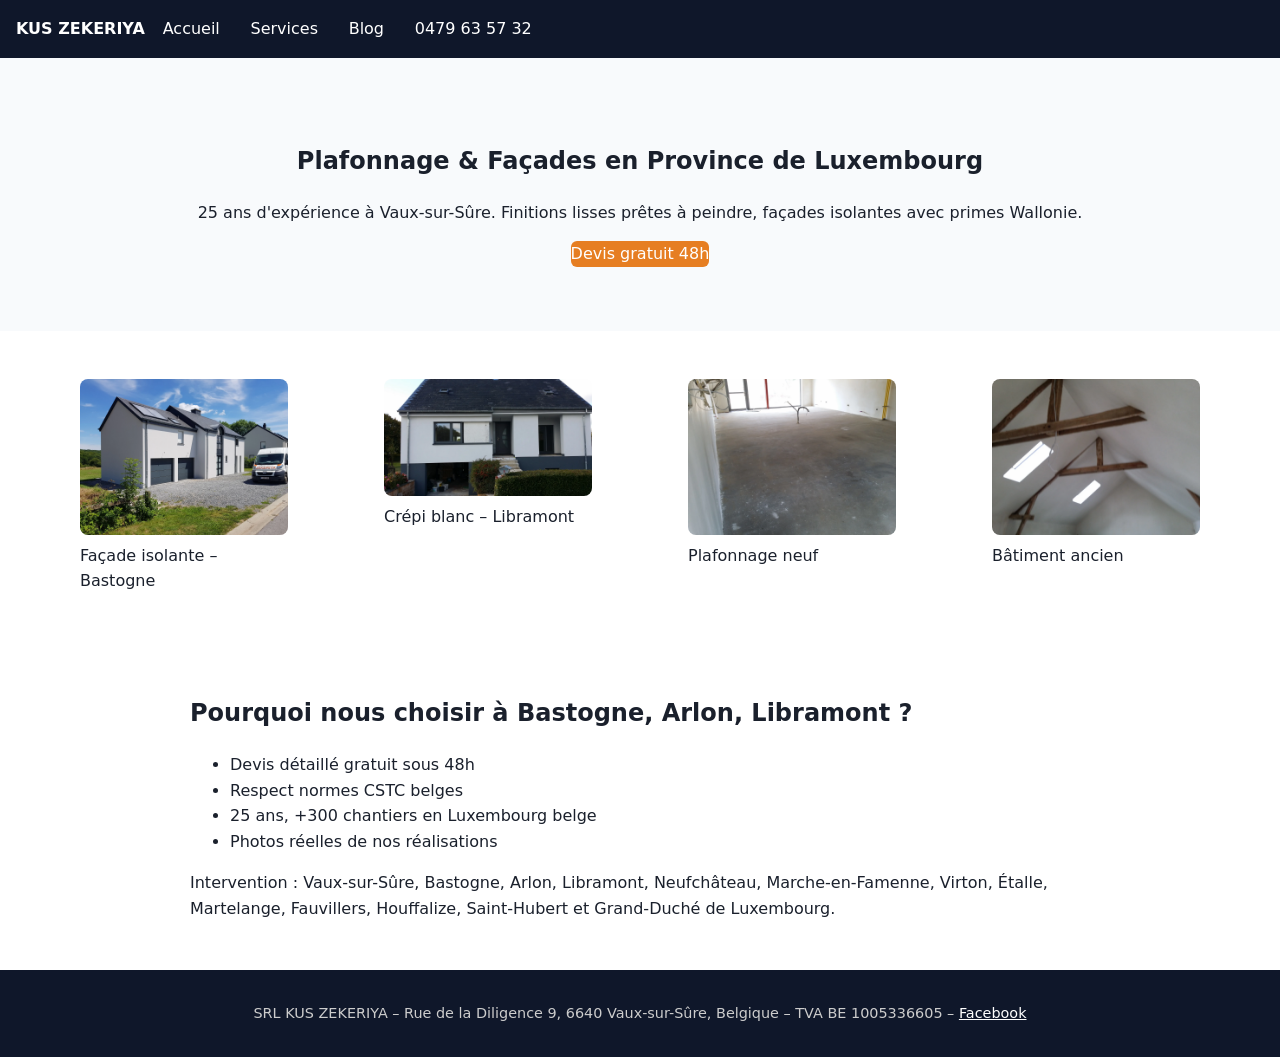
==== index.html @ 7bf70f9e "Site v1 – SEO Luxembourg 2026" ====
<!doctype html>
<html lang="fr-BE">
<head>
<meta charset="utf-8">
<title>Plafonnage & Façades Province de Luxembourg | SRL KUS ZEKERIYA – 25 ans</title>
<meta name="description" content="Plafonneur et façadier depuis 25 ans à Vaux-sur-Sûre. Plafonnage traditionnel, bâtiment ancien, façades isolantes et crépi. Devis gratuit sous 48h en Province de Luxembourg : Bastogne, Arlon, Libramont.">
<meta name="viewport" content="width=device-width,initial-scale=1">
<link rel="canonical" href="https://plafonnage-facade-luxembourg.be/">
<meta property="og:title" content="Plafonnage & Façades - KUS ZEKERIYA Luxembourg">
<meta property="og:description" content="25 ans d'expertise en plafonnage et façades isolantes.">
<meta property="og:image" content="https://plafonnage-facade-luxembourg.be/images/facade-maison-gris-blanc-zekeriya-luxembourg-10.webp">
<link rel="preload" as="image" href="images/facade-maison-gris-blanc-zekeriya-luxembourg-10.webp">
<style>body{font-family:system-ui;margin:0;color:#1a202c;line-height:1.6}header{background:#0f172a;color:#fff;padding:1rem;position:sticky;top:0}nav a{color:#fff;margin:0 .8rem;text-decoration:none} .hero{padding:4rem 1rem;background:#f8fafc;text-align:center} .grid{display:grid;grid-template-columns:repeat(auto-fit,minmax(280px,1fr));gap:1rem;max-width:1200px;margin:auto;padding:2rem} img{width:100%;height:auto;border-radius:8px} .btn{background:#e67e22;color:#fff;padding:.8rem1.5rem;border-radius:6px;text-decoration:none;display:inline-block} footer{background:#0f172a;color:#ccc;padding:2rem;text-align:center;font-size:.9rem}</style>
<script type="application/ld+json">
{
  "@context":"https://schema.org",
  "@type":"HomeAndConstructionBusiness",
  "name":"SRL KUS ZEKERIYA",
  "image":"https://plafonnage-facade-luxembourg.be/images/facade-maison-gris-blanc-zekeriya-luxembourg-10.webp",
  "telephone":"+32479635732",
  "address":{"@type":"PostalAddress","streetAddress":"Rue de la Diligence 9","postalCode":"6640","addressLocality":"Vaux-sur-Sûre","addressCountry":"BE"},
  "geo":{"@type":"GeoCoordinates","latitude":49.901328,"longitude":5.537063},
  "url":"https://plafonnage-facade-luxembourg.be",
  "priceRange":"€€",
  "areaServed":["{c}, BE","{c}, BE","{c}, BE","{c}, BE","{c}, BE","{c}, BE","{c}, BE","{c}, BE","{c}, BE","{c}, BE","{c}, BE","{c}, BE"],
  "openingHours":"Mo-Sa 07:00-17:00",
  "vatID":"BE 1005336605"
}
</script>
</head>
<body>
<header><nav><strong>KUS ZEKERIYA</strong> <a href="/">Accueil</a> <a href="/services/">Services</a> <a href="/blog/">Blog</a> <a href="tel:+32479635732">0479 63 57 32</a></nav></header>
<section class="hero">
<h1>Plafonnage & Façades en Province de Luxembourg</h1>
<p>25 ans d'expérience à Vaux-sur-Sûre. Finitions lisses prêtes à peindre, façades isolantes avec primes Wallonie.</p>
<a class="btn" href="tel:+32479635732">Devis gratuit 48h</a>
</section>
<section class="grid">
<figure><img src="images/facade-maison-gris-blanc-zekeriya-luxembourg-10.webp" alt="Façade isolante gris et blanc réalisée par KUS ZEKERIYA Luxembourg" loading="lazy"><figcaption>Façade isolante – Bastogne</figcaption></figure>
<figure><img src="images/facade-isolante-blanche-moderne-bastogne-09.webp" alt="Façade crépi blanc maison moderne Province Luxembourg" loading="lazy"><figcaption>Crépi blanc – Libramont</figcaption></figure>
<figure><img src="images/plafonnage-interieur-maison-neuve-vaux-sur-sure-01.webp" alt="Plafonnage intérieur lisse Vaux-sur-Sûre" loading="lazy"><figcaption>Plafonnage neuf</figcaption></figure>
<figure><img src="images/plafonnage-combles-velux-batiment-ancien-03.webp" alt="Plafonnage sous pente avec poutres apparentes Arlon" loading="lazy"><figcaption>Bâtiment ancien</figcaption></figure>
</section>
<section style="max-width:900px;margin:auto;padding:2rem">
<h2>Pourquoi nous choisir à Bastogne, Arlon, Libramont ?</h2>
<ul><li>Devis détaillé gratuit sous 48h</li><li>Respect normes CSTC belges</li><li>25 ans, +300 chantiers en Luxembourg belge</li><li>Photos réelles de nos réalisations</li></ul>
<p>Intervention : Vaux-sur-Sûre, Bastogne, Arlon, Libramont, Neufchâteau, Marche-en-Famenne, Virton, Étalle, Martelange, Fauvillers, Houffalize, Saint-Hubert et Grand-Duché de Luxembourg.</p>
</section>
<footer>SRL KUS ZEKERIYA – Rue de la Diligence 9, 6640 Vaux-sur-Sûre, Belgique – TVA BE 1005336605 – <a href="https://www.facebook.com/profile.php?id=61577511924549" style="color:#fff">Facebook</a></footer>
</body></html>
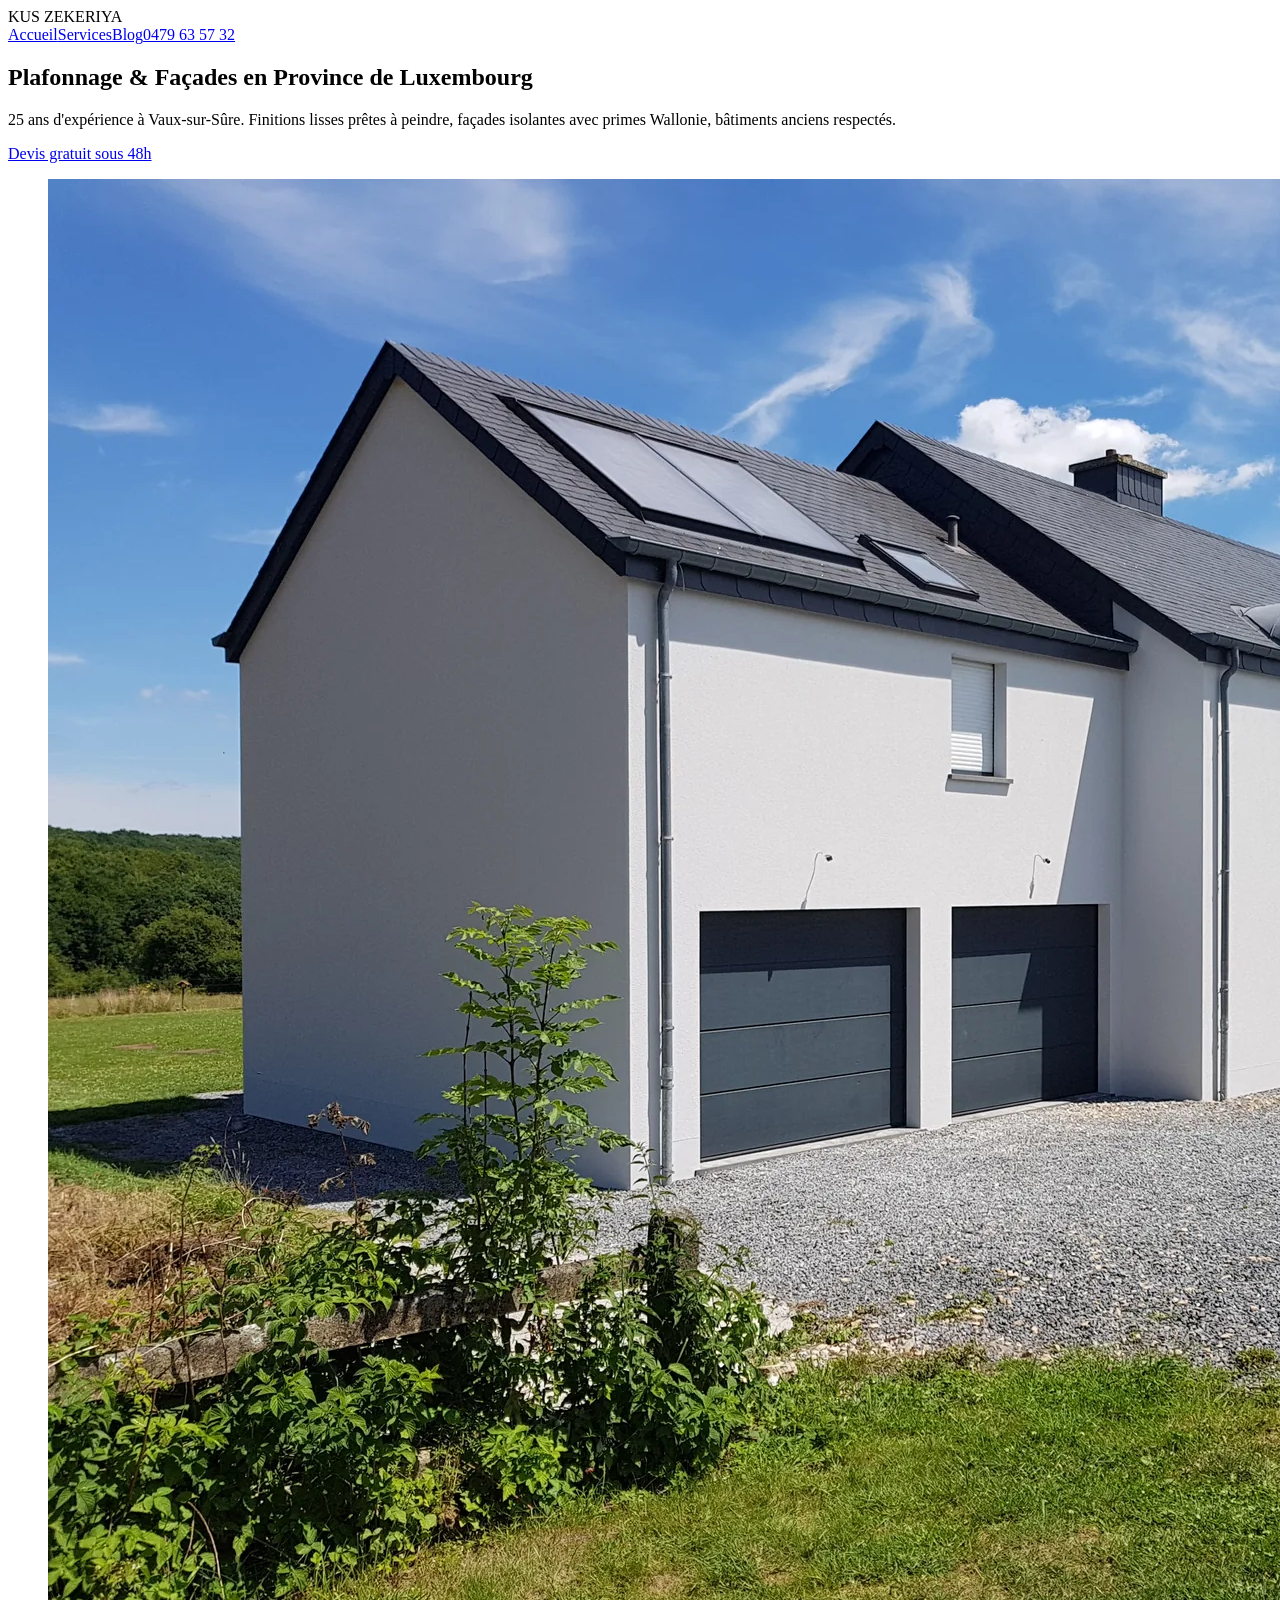
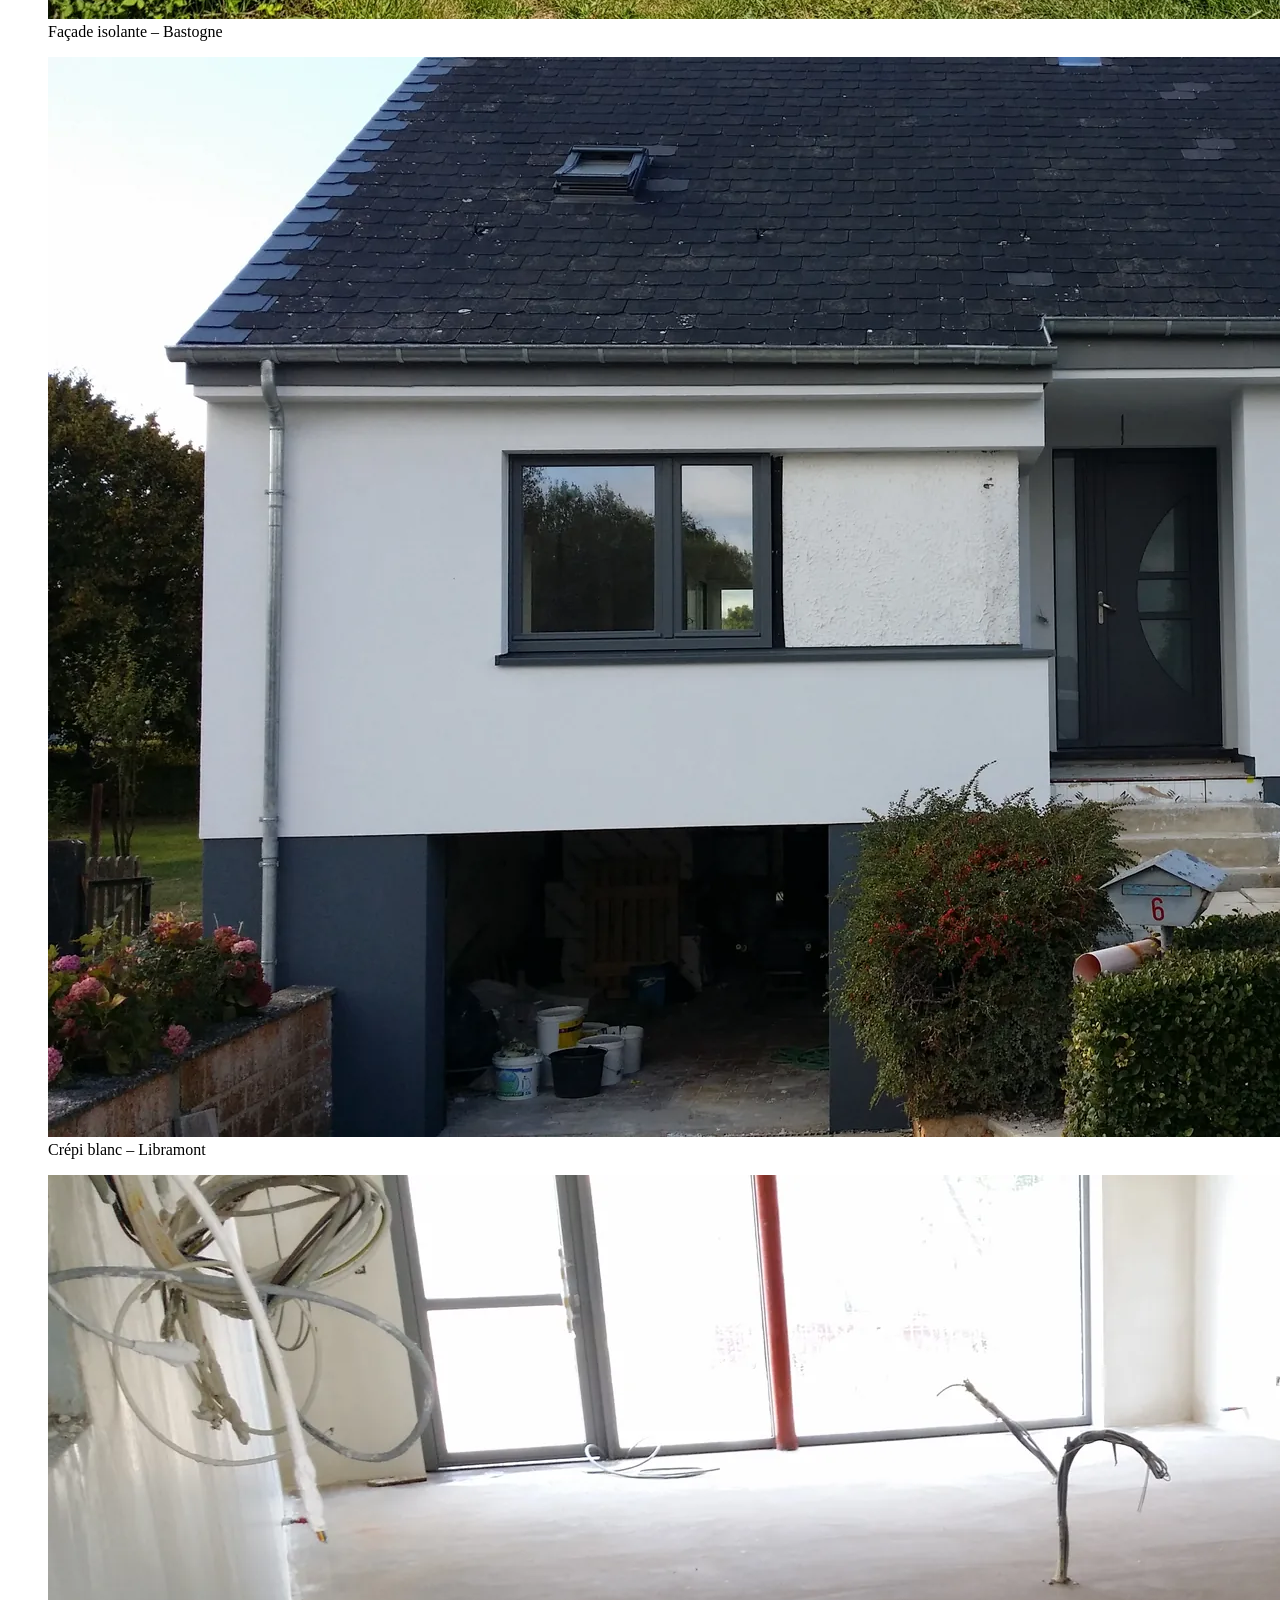
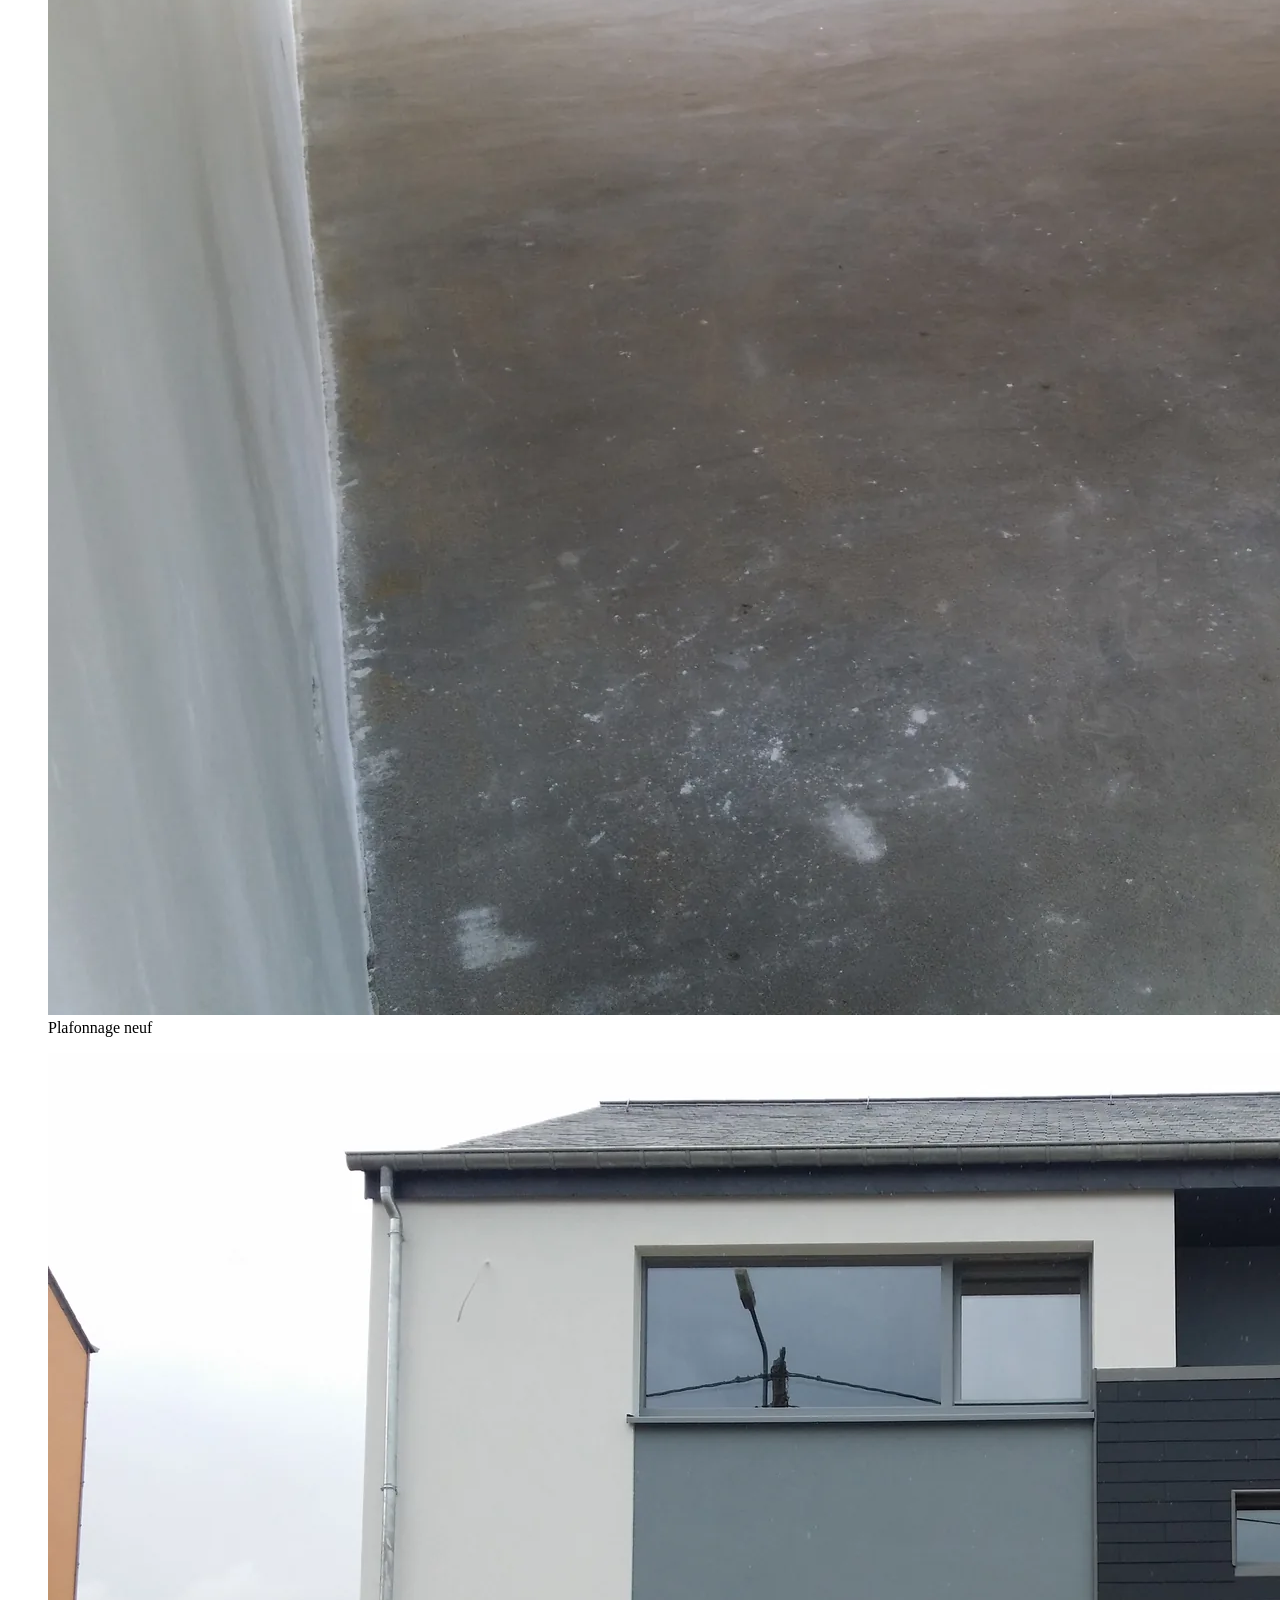
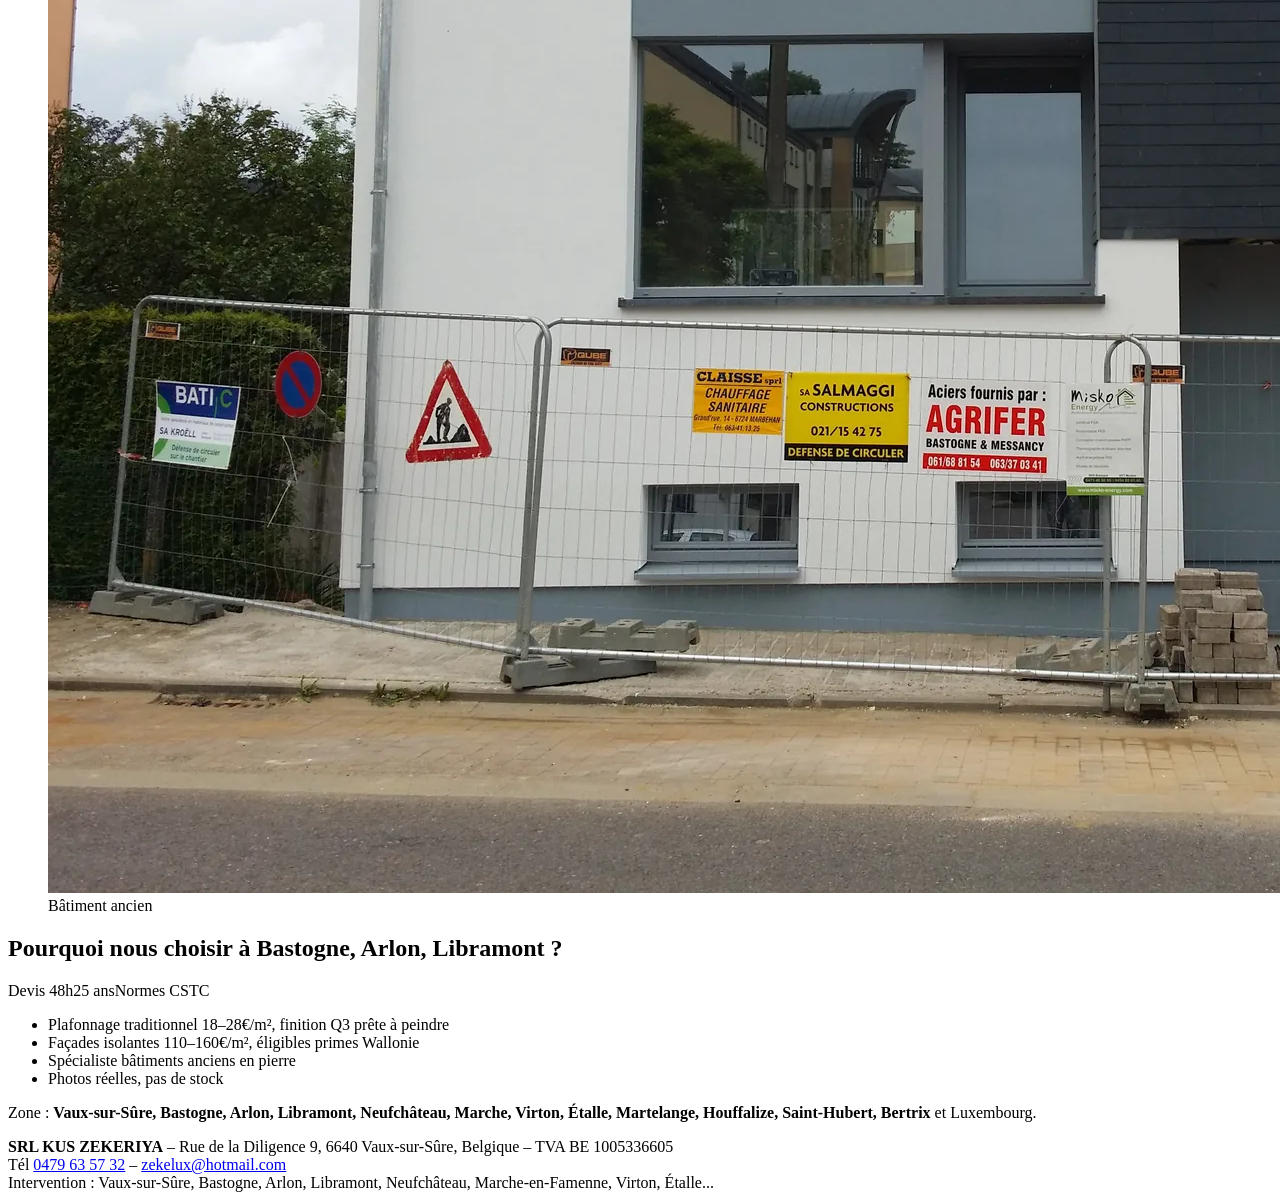
==== commit eaa4bf9c: "Add files via upload" ====
--- a/index.html
+++ b/index.html
@@ -1,50 +1,30 @@
-<!doctype html>
-<html lang="fr-BE">
-<head>
-<meta charset="utf-8">
-<title>Plafonnage & Façades Province de Luxembourg | SRL KUS ZEKERIYA – 25 ans</title>
-<meta name="description" content="Plafonneur et façadier depuis 25 ans à Vaux-sur-Sûre. Plafonnage traditionnel, bâtiment ancien, façades isolantes et crépi. Devis gratuit sous 48h en Province de Luxembourg : Bastogne, Arlon, Libramont.">
-<meta name="viewport" content="width=device-width,initial-scale=1">
+<!doctype html><html lang="fr-BE"><head>
+<meta charset="utf-8"><meta name="viewport" content="width=device-width,initial-scale=1">
+<title>Plafonnage & Façades Province de Luxembourg | KUS ZEKERIYA</title><meta name="description" content="Plafonneur façadier depuis 25 ans à Vaux-sur-Sûre. Plafonnage, façades isolantes, bâtiments anciens. Devis gratuit 48h.">
 <link rel="canonical" href="https://plafonnage-facade-luxembourg.be/">
-<meta property="og:title" content="Plafonnage & Façades - KUS ZEKERIYA Luxembourg">
-<meta property="og:description" content="25 ans d'expertise en plafonnage et façades isolantes.">
-<meta property="og:image" content="https://plafonnage-facade-luxembourg.be/images/facade-maison-gris-blanc-zekeriya-luxembourg-10.webp">
-<link rel="preload" as="image" href="images/facade-maison-gris-blanc-zekeriya-luxembourg-10.webp">
-<style>body{font-family:system-ui;margin:0;color:#1a202c;line-height:1.6}header{background:#0f172a;color:#fff;padding:1rem;position:sticky;top:0}nav a{color:#fff;margin:0 .8rem;text-decoration:none} .hero{padding:4rem 1rem;background:#f8fafc;text-align:center} .grid{display:grid;grid-template-columns:repeat(auto-fit,minmax(280px,1fr));gap:1rem;max-width:1200px;margin:auto;padding:2rem} img{width:100%;height:auto;border-radius:8px} .btn{background:#e67e22;color:#fff;padding:.8rem1.5rem;border-radius:6px;text-decoration:none;display:inline-block} footer{background:#0f172a;color:#ccc;padding:2rem;text-align:center;font-size:.9rem}</style>
-<script type="application/ld+json">
-{
-  "@context":"https://schema.org",
-  "@type":"HomeAndConstructionBusiness",
-  "name":"SRL KUS ZEKERIYA",
-  "image":"https://plafonnage-facade-luxembourg.be/images/facade-maison-gris-blanc-zekeriya-luxembourg-10.webp",
-  "telephone":"+32479635732",
-  "address":{"@type":"PostalAddress","streetAddress":"Rue de la Diligence 9","postalCode":"6640","addressLocality":"Vaux-sur-Sûre","addressCountry":"BE"},
-  "geo":{"@type":"GeoCoordinates","latitude":49.901328,"longitude":5.537063},
-  "url":"https://plafonnage-facade-luxembourg.be",
-  "priceRange":"€€",
-  "areaServed":["{c}, BE","{c}, BE","{c}, BE","{c}, BE","{c}, BE","{c}, BE","{c}, BE","{c}, BE","{c}, BE","{c}, BE","{c}, BE","{c}, BE"],
-  "openingHours":"Mo-Sa 07:00-17:00",
-  "vatID":"BE 1005336605"
-}
-</script>
-</head>
-<body>
-<header><nav><strong>KUS ZEKERIYA</strong> <a href="/">Accueil</a> <a href="/services/">Services</a> <a href="/blog/">Blog</a> <a href="tel:+32479635732">0479 63 57 32</a></nav></header>
-<section class="hero">
+<link rel="stylesheet" href="/assets/css/style.css">
+</head><body>
+<header><div class="container nav"><div class="brand">KUS ZEKERIYA</div><nav><a href="/">Accueil</a><a href="/services/">Services</a><a href="/blog/">Blog</a><a href="tel:+32479635732">0479 63 57 32</a></nav></div></header>
+
+<section class="hero"><div class="container">
 <h1>Plafonnage & Façades en Province de Luxembourg</h1>
-<p>25 ans d'expérience à Vaux-sur-Sûre. Finitions lisses prêtes à peindre, façades isolantes avec primes Wallonie.</p>
-<a class="btn" href="tel:+32479635732">Devis gratuit 48h</a>
+<p>25 ans d'expérience à Vaux-sur-Sûre. Finitions lisses prêtes à peindre, façades isolantes avec primes Wallonie, bâtiments anciens respectés.</p>
+<a class="btn" href="tel:+32479635732">Devis gratuit sous 48h</a>
+</div></section>
+<section class="container">
+<div class="grid">
+<figure class="card"><img src="/images/facade-maison-gris-blanc-zekeriya-luxembourg-10.webp" alt="Façade isolante gris blanc Bastogne KUS ZEKERIYA" loading="lazy"><figcaption>Façade isolante – Bastogne</figcaption></figure>
+<figure class="card"><img src="/images/facade-isolante-blanche-moderne-bastogne-09.webp" alt="Crépi blanc maison moderne Libramont" loading="lazy"><figcaption>Crépi blanc – Libramont</figcaption></figure>
+<figure class="card"><img src="/images/plafonnage-interieur-maison-neuve-vaux-sur-sure-01.webp" alt="Plafonnage intérieur lisse Vaux-sur-Sûre" loading="lazy"><figcaption>Plafonnage neuf</figcaption></figure>
+<figure class="card"><img src="/images/plafonnage-ancien-poutres-apparentes-08.webp" alt="Plafonnage bâtiment ancien poutres Arlon" loading="lazy"><figcaption>Bâtiment ancien</figcaption></figure>
+</div>
 </section>
-<section class="grid">
-<figure><img src="images/facade-maison-gris-blanc-zekeriya-luxembourg-10.webp" alt="Façade isolante gris et blanc réalisée par KUS ZEKERIYA Luxembourg" loading="lazy"><figcaption>Façade isolante – Bastogne</figcaption></figure>
-<figure><img src="images/facade-isolante-blanche-moderne-bastogne-09.webp" alt="Façade crépi blanc maison moderne Province Luxembourg" loading="lazy"><figcaption>Crépi blanc – Libramont</figcaption></figure>
-<figure><img src="images/plafonnage-interieur-maison-neuve-vaux-sur-sure-01.webp" alt="Plafonnage intérieur lisse Vaux-sur-Sûre" loading="lazy"><figcaption>Plafonnage neuf</figcaption></figure>
-<figure><img src="images/plafonnage-combles-velux-batiment-ancien-03.webp" alt="Plafonnage sous pente avec poutres apparentes Arlon" loading="lazy"><figcaption>Bâtiment ancien</figcaption></figure>
+<section class="section container prose">
+<h2>Pourquoi nous choisir à Bastogne, Arlon, Libramont ?</h2>
+<p><span class="badge">Devis 48h</span><span class="badge">25 ans</span><span class="badge">Normes CSTC</span></p>
+<ul><li>Plafonnage traditionnel 18–28€/m², finition Q3 prête à peindre</li><li>Façades isolantes 110–160€/m², éligibles primes Wallonie</li><li>Spécialiste bâtiments anciens en pierre</li><li>Photos réelles, pas de stock</li></ul>
+<p>Zone : <strong>Vaux-sur-Sûre, Bastogne, Arlon, Libramont, Neufchâteau, Marche, Virton, Étalle, Martelange, Houffalize, Saint-Hubert, Bertrix</strong> et Luxembourg.</p>
 </section>
-<section style="max-width:900px;margin:auto;padding:2rem">
-<h2>Pourquoi nous choisir à Bastogne, Arlon, Libramont ?</h2>
-<ul><li>Devis détaillé gratuit sous 48h</li><li>Respect normes CSTC belges</li><li>25 ans, +300 chantiers en Luxembourg belge</li><li>Photos réelles de nos réalisations</li></ul>
-<p>Intervention : Vaux-sur-Sûre, Bastogne, Arlon, Libramont, Neufchâteau, Marche-en-Famenne, Virton, Étalle, Martelange, Fauvillers, Houffalize, Saint-Hubert et Grand-Duché de Luxembourg.</p>
-</section>
-<footer>SRL KUS ZEKERIYA – Rue de la Diligence 9, 6640 Vaux-sur-Sûre, Belgique – TVA BE 1005336605 – <a href="https://www.facebook.com/profile.php?id=61577511924549" style="color:#fff">Facebook</a></footer>
+
+<footer><div class="container"><strong>SRL KUS ZEKERIYA</strong> – Rue de la Diligence 9, 6640 Vaux-sur-Sûre, Belgique – TVA BE 1005336605<br>Tél <a href="tel:+32479635732">0479 63 57 32</a> – <a href="mailto:zekelux@hotmail.com">zekelux@hotmail.com</a><br>Intervention : Vaux-sur-Sûre, Bastogne, Arlon, Libramont, Neufchâteau, Marche-en-Famenne, Virton, Étalle...</div></footer>
 </body></html>
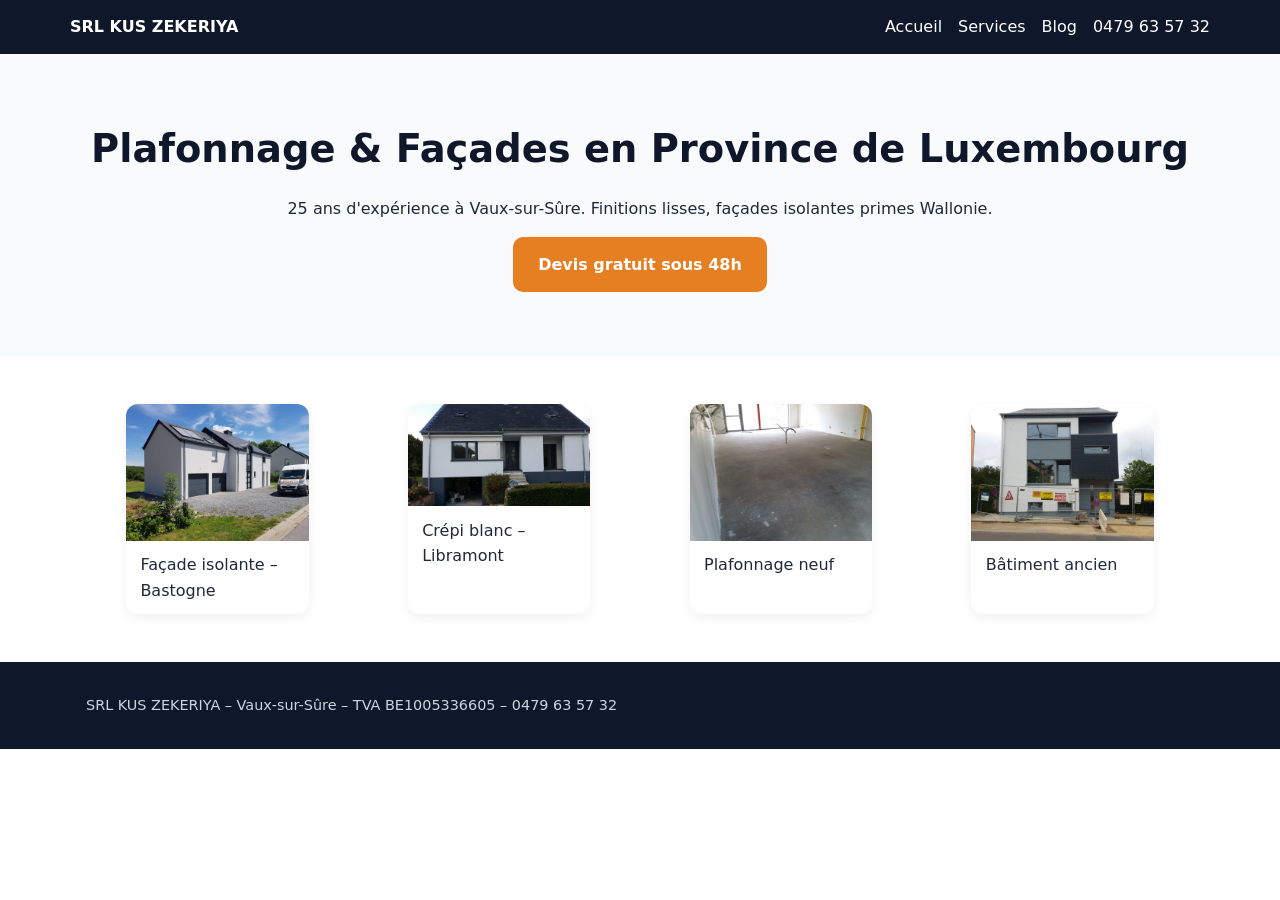
==== commit 7a4d4171: "Add files via upload" ====
--- a/index.html
+++ b/index.html
@@ -1,30 +1 @@
-<!doctype html><html lang="fr-BE"><head>
-<meta charset="utf-8"><meta name="viewport" content="width=device-width,initial-scale=1">
-<title>Plafonnage & Façades Province de Luxembourg | KUS ZEKERIYA</title><meta name="description" content="Plafonneur façadier depuis 25 ans à Vaux-sur-Sûre. Plafonnage, façades isolantes, bâtiments anciens. Devis gratuit 48h.">
-<link rel="canonical" href="https://plafonnage-facade-luxembourg.be/">
-<link rel="stylesheet" href="/assets/css/style.css">
-</head><body>
-<header><div class="container nav"><div class="brand">KUS ZEKERIYA</div><nav><a href="/">Accueil</a><a href="/services/">Services</a><a href="/blog/">Blog</a><a href="tel:+32479635732">0479 63 57 32</a></nav></div></header>
-
-<section class="hero"><div class="container">
-<h1>Plafonnage & Façades en Province de Luxembourg</h1>
-<p>25 ans d'expérience à Vaux-sur-Sûre. Finitions lisses prêtes à peindre, façades isolantes avec primes Wallonie, bâtiments anciens respectés.</p>
-<a class="btn" href="tel:+32479635732">Devis gratuit sous 48h</a>
-</div></section>
-<section class="container">
-<div class="grid">
-<figure class="card"><img src="/images/facade-maison-gris-blanc-zekeriya-luxembourg-10.webp" alt="Façade isolante gris blanc Bastogne KUS ZEKERIYA" loading="lazy"><figcaption>Façade isolante – Bastogne</figcaption></figure>
-<figure class="card"><img src="/images/facade-isolante-blanche-moderne-bastogne-09.webp" alt="Crépi blanc maison moderne Libramont" loading="lazy"><figcaption>Crépi blanc – Libramont</figcaption></figure>
-<figure class="card"><img src="/images/plafonnage-interieur-maison-neuve-vaux-sur-sure-01.webp" alt="Plafonnage intérieur lisse Vaux-sur-Sûre" loading="lazy"><figcaption>Plafonnage neuf</figcaption></figure>
-<figure class="card"><img src="/images/plafonnage-ancien-poutres-apparentes-08.webp" alt="Plafonnage bâtiment ancien poutres Arlon" loading="lazy"><figcaption>Bâtiment ancien</figcaption></figure>
-</div>
-</section>
-<section class="section container prose">
-<h2>Pourquoi nous choisir à Bastogne, Arlon, Libramont ?</h2>
-<p><span class="badge">Devis 48h</span><span class="badge">25 ans</span><span class="badge">Normes CSTC</span></p>
-<ul><li>Plafonnage traditionnel 18–28€/m², finition Q3 prête à peindre</li><li>Façades isolantes 110–160€/m², éligibles primes Wallonie</li><li>Spécialiste bâtiments anciens en pierre</li><li>Photos réelles, pas de stock</li></ul>
-<p>Zone : <strong>Vaux-sur-Sûre, Bastogne, Arlon, Libramont, Neufchâteau, Marche, Virton, Étalle, Martelange, Houffalize, Saint-Hubert, Bertrix</strong> et Luxembourg.</p>
-</section>
-
-<footer><div class="container"><strong>SRL KUS ZEKERIYA</strong> – Rue de la Diligence 9, 6640 Vaux-sur-Sûre, Belgique – TVA BE 1005336605<br>Tél <a href="tel:+32479635732">0479 63 57 32</a> – <a href="mailto:zekelux@hotmail.com">zekelux@hotmail.com</a><br>Intervention : Vaux-sur-Sûre, Bastogne, Arlon, Libramont, Neufchâteau, Marche-en-Famenne, Virton, Étalle...</div></footer>
-</body></html>+<!doctype html><html lang="fr"><head><meta charset="utf-8"><meta name="viewport" content="width=device-width,initial-scale=1"><title>Plafonnage & Façades Luxembourg | KUS ZEKERIYA</title><meta name="description" content="Plafonneur 25 ans"><link rel="stylesheet" href="assets/css/style.css"></head><body><header><div class="container nav"><div class="brand">SRL KUS ZEKERIYA</div><nav><a href="index.html">Accueil</a><a href="services/index.html">Services</a><a href="blog/index.html">Blog</a><a href="tel:+32479635732">0479 63 57 32</a></nav></div></header><section class="hero"><div class="container"><h1>Plafonnage & Façades en Province de Luxembourg</h1><p>25 ans d'expérience à Vaux-sur-Sûre. Finitions lisses, façades isolantes primes Wallonie.</p><a class="btn" href="tel:+32479635732">Devis gratuit sous 48h</a></div></section><section class="container"><div class="grid"><figure class="card"><img src="images/facade-maison-gris-blanc-zekeriya-luxembourg-10.webp" alt=""><figcaption>Façade isolante – Bastogne</figcaption></figure><figure class="card"><img src="images/facade-isolante-blanche-moderne-bastogne-09.webp" alt=""><figcaption>Crépi blanc – Libramont</figcaption></figure><figure class="card"><img src="images/plafonnage-interieur-maison-neuve-vaux-sur-sure-01.webp" alt=""><figcaption>Plafonnage neuf</figcaption></figure><figure class="card"><img src="images/plafonnage-ancien-poutres-apparentes-08.webp" alt=""><figcaption>Bâtiment ancien</figcaption></figure></div></section><footer><div class="container">SRL KUS ZEKERIYA – Vaux-sur-Sûre – TVA BE1005336605 – <a href="tel:+32479635732">0479 63 57 32</a></div></footer></body></html>
--- a/assets/css/style.css
+++ b/assets/css/style.css
@@ -0,0 +1,16 @@
+:root{--navy:#0f172a;--orange:#e67e22;--light:#f8fafc;--text:#1e293b}
+*{box-sizing:border-box}body{margin:0;font-family:Inter,system-ui,Arial;color:var(--text);line-height:1.6;background:#fff}
+a{color:inherit;text-decoration:none}img{max-width:100%;height:auto;display:block}
+.container{max-width:1140px;margin:0 auto;padding:0 1rem}
+header{background:var(--navy);color:#fff;position:sticky;top:0}
+.nav{display:flex;justify-content:space-between;align-items:center;padding:.9rem 0;flex-wrap:wrap}
+.brand{font-weight:800}
+.nav a{margin-left:1rem}
+.hero{background:var(--light);padding:4rem 0;text-align:center}
+.hero h1{font-size:2.4rem;margin:0 0 .5rem;color:var(--navy)}
+.btn{background:var(--orange);color:#fff;padding:.9rem 1.6rem;border-radius:10px;font-weight:700;display:inline-block}
+.grid{display:grid;gap:1.2rem;grid-template-columns:repeat(auto-fit,minmax(260px,1fr));margin:2rem 0}
+.card{border-radius:12px;overflow:hidden;box-shadow:0 4px 12px rgba(0,0,0,.06);background:#fff}
+.card figcaption{padding:.7rem .9rem}
+.section{padding:2.5rem 0}
+footer{background:var(--navy);color:#cbd5e1;padding:2rem 0;margin-top:2rem;font-size:.9rem}
